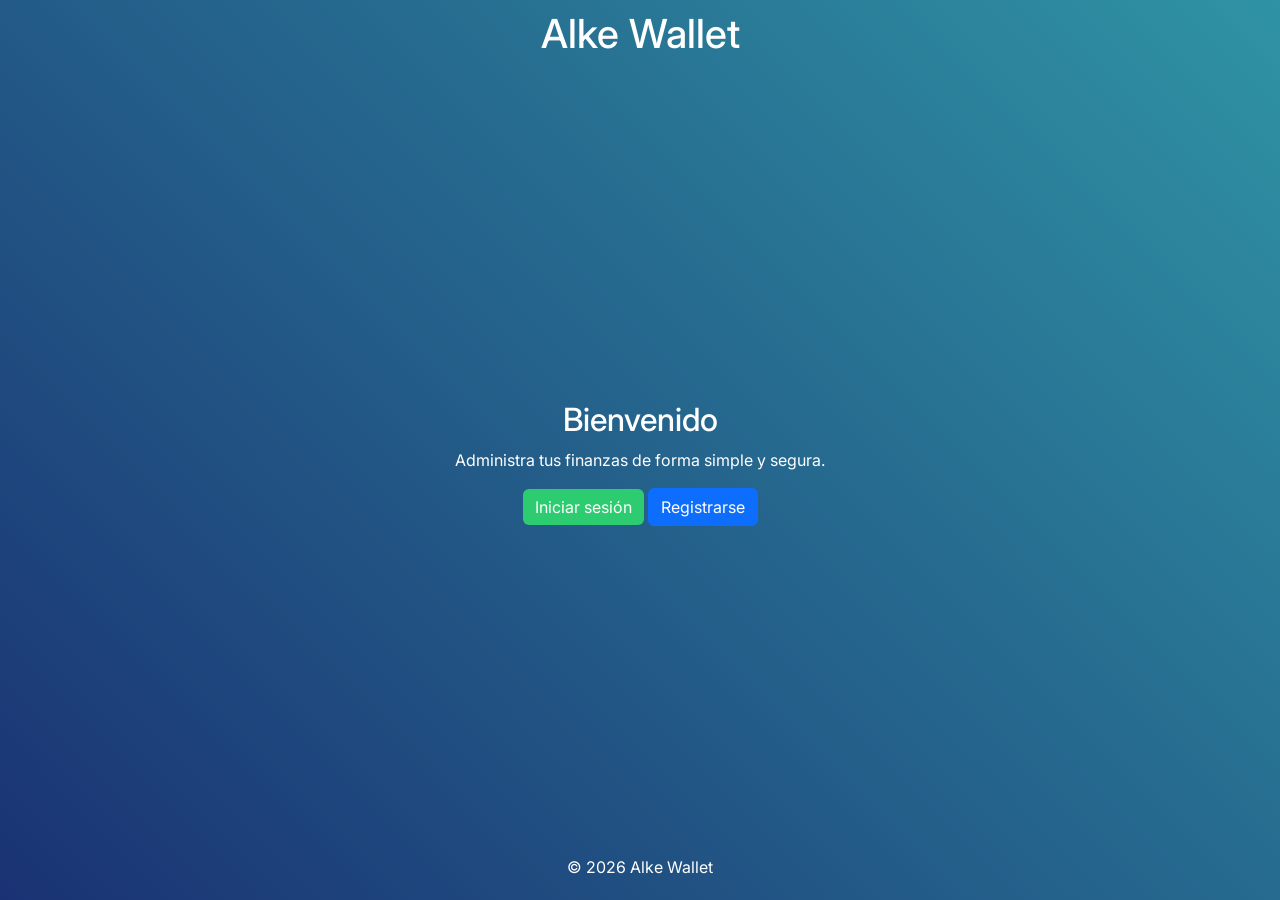
==== index.html @ bab3b402 "Agrega envio de dinero, contactos sanitizados e historial de transacciones" ====
<!DOCTYPE html>
<html lang="es">
<head>
    <meta charset="UTF-8">
    <meta name="viewport" content="width=device-width, initial-scale=1.0">
    <title>Alke Wallet</title>

    <!-- Bootstrap -->
    <link href="https://cdn.jsdelivr.net/npm/bootstrap@5.3.8/dist/css/bootstrap.min.css" rel="stylesheet">

    <!--Estilos-->
    <link rel="stylesheet" href="assets/css/style.css">
</head>
<body>
    <header>
        <h1 class="text-center">Alke Wallet</h1>
    </header>
    <main>
        <section class="container">
            <div class="row justify-content-center">
                <div class="col-12 col-md-8 col-lg-6 text-center">
                    <h2>Bienvenido</h2>
                    <p>Administra tus finanzas de forma simple y segura.</p>
                    <div>
                        <a href="login.html" class="btn btn-success">Iniciar sesión</a>
                        <a href="register.html" class="btn btn-primary">Registrarse</a>
                    </div>
                </div>
            </div>
        </section>
    </main>
    <footer>
        <p class="text-center">© 2026 Alke Wallet</p>
    </footer>
    
    <!-- jQuery -->
    <script src="https://code.jquery.com/jquery-3.7.1.min.js"></script>

    <!-- Bootstrap -->
    <script src="https://cdn.jsdelivr.net/npm/bootstrap@5.3.8/dist/js/bootstrap.bundle.min.js"></script>
</body>
</html>
---- assets/css/style.css ----
@import url('https://fonts.googleapis.com/css2?family=Inter:ital,opsz,wght@0,14..32,100..900;1,14..32,100..900&display=swap');

*{
    padding: 0;
    margin: 0;
    box-sizing: border-box;
}

body{
    background-image: linear-gradient(45deg ,rgb(26, 50, 115), rgb(47, 147, 164));
    font-family: "Inter", sans-serif;
    color: white;
}

header{
    height: 8vh;
    padding: 10px;
}

main{
    height: 87vh;
    display: flex;
    justify-content: center;
    align-items: center;
}   

#menu{
    flex-direction: column;
}

footer{
    height: 5vh;
}

/* estilos para las tarjetas y contenedores */
.card{
    background-color: rgba(255, 255, 255, 0.12);
    border: 1px solid rgba(255, 255, 255, 0.2);
    border-radius: 10px;
    color: white;
}

.card:hover{
    transform: translateY(-2px);
    transition: 0.3s;
}

.saldo{
    font-size: 2.2rem;
    font-weight: bold;
    color: #5cf5a0;
    display: block;
    margin: 10px 0;
}

.form-control{
    background-color: rgba(255, 255, 255, 0.1);
    border: 1px solid rgba(255, 255, 255, 0.3);
    color: white;
    border-radius: 6px;
}

.form-control::placeholder{
    color: rgba(255, 255, 255, 0.6);
}

.form-control:focus{
    background-color: rgba(255, 255, 255, 0.2);
    color: white;
    box-shadow: none;
    border-color: #5cf5a0;
}

.btn-success{
    background-color: #2ecc71;
    border: none;
}

.btn-success:hover{
    background-color: #27ae60;
}

/* tabla de transacciones */
.table{
    color: white;
}

.table thead th{
    background-color: rgba(255, 255, 255, 0.15);
    border-bottom: 1px solid white;
}

.table-striped > tbody > tr:nth-of-type(odd){
    background-color: rgba(255, 255, 255, 0.05);
    --bs-table-bg-type: transparent;
}

.badge{
    margin-right: 5px;
    margin-bottom: 5px;
    font-weight: normal;
}

a{
    color: #5cf5a0;
    text-decoration: none;
}

@media (max-width: 767px){
    #menu{
        height: 100%;
        padding: 30px 0 50px;
    }
    
    .saldo{
        font-size: 1.8rem;
    }
}
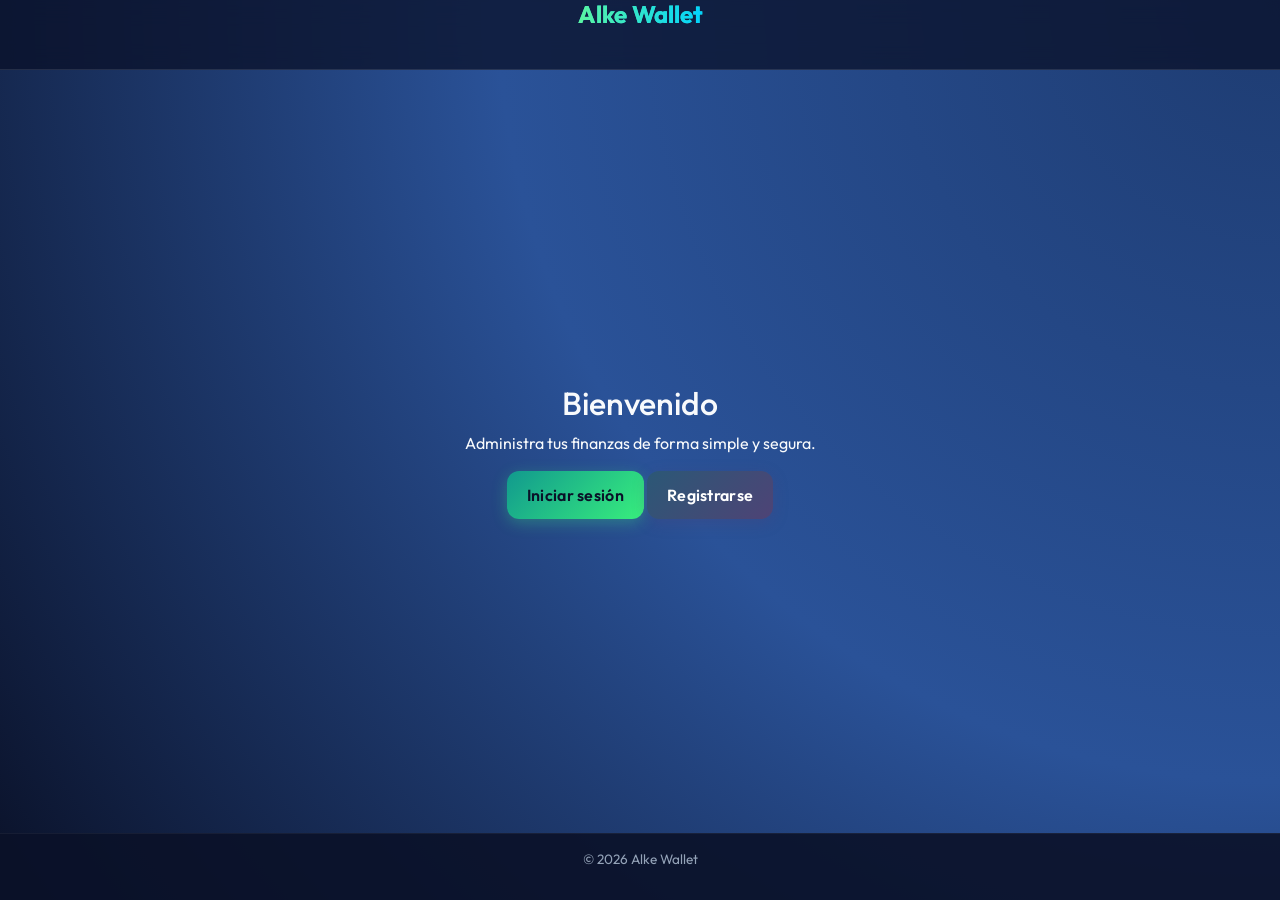
==== commit 4d537e09: "Convierte el logo del encabezado en un enlace cliqueable para facilitar la navegación" ====
--- a/index.html
+++ b/index.html
@@ -13,7 +13,7 @@
 </head>
 <body>
     <header>
-        <h1 class="text-center">Alke Wallet</h1>
+        <h1 class="text-center"><a href="index.html">Alke Wallet</a></h1>
     </header>
     <main>
         <section class="container">
--- a/assets/css/style.css
+++ b/assets/css/style.css
@@ -1,4 +1,4 @@
-@import url('https://fonts.googleapis.com/css2?family=Inter:ital,opsz,wght@0,14..32,100..900;1,14..32,100..900&display=swap');
+@import url('https://fonts.googleapis.com/css2?family=Outfit:wght@300;400;500;600;700&display=swap');
 
 *{
     padding: 0;
@@ -7,112 +7,266 @@
 }
 
 body{
-    background-image: linear-gradient(45deg ,rgb(26, 50, 115), rgb(47, 147, 164));
-    font-family: "Inter", sans-serif;
-    color: white;
-}
-
+    background: radial-gradient(circle at top right, #1e3c72, #2a5298, #0a1128);
+    background-attachment: fixed;
+    font-family: 'Outfit', sans-serif;
+    color: #f8fafc;
+    min-height: 100vh;
+    display: flex;
+    flex-direction: column;
+}
+
+/* Encabezado estilo barra de app móvil/web */
 header{
-    height: 8vh;
-    padding: 10px;
+    background: rgba(10, 17, 40, 0.75);
+    backdrop-filter: blur(12px);
+    border-bottom: 1px solid rgba(255, 255, 255, 0.1);
+    height: 70px;
+    padding: 0 25px;
+    position: sticky;
+    top: 0;
+    z-index: 1000;
+}
+
+header h1, header h1 a{
+    font-size: 1.5rem;
+    font-weight: 700;
+    background: linear-gradient(90deg, #5cf5a0, #00d2ff);
+    -webkit-background-clip: text;
+    -webkit-text-fill-color: transparent;
+    margin: 0;
+    text-decoration: none;
 }
 
 main{
-    height: 87vh;
+    flex: 1;
     display: flex;
     justify-content: center;
     align-items: center;
+    padding: 40px 15px;
 }   
 
 #menu{
     flex-direction: column;
+    justify-content: flex-start;
 }
 
 footer{
-    height: 5vh;
-}
-
-/* estilos para las tarjetas y contenedores */
+    background: rgba(10, 17, 40, 0.9);
+    border-top: 1px solid rgba(255, 255, 255, 0.05);
+    padding: 15px 0;
+    font-size: 0.85rem;
+    color: #94a3b8;
+}
+
+/* Tarjetas y contenedores */
 .card{
-    background-color: rgba(255, 255, 255, 0.12);
-    border: 1px solid rgba(255, 255, 255, 0.2);
-    border-radius: 10px;
-    color: white;
+    background: rgba(255, 255, 255, 0.07);
+    backdrop-filter: blur(16px);
+    -webkit-backdrop-filter: blur(16px);
+    border: 1px solid rgba(255, 255, 255, 0.15);
+    border-radius: 20px;
+    color: white;
+    box-shadow: 0 15px 35px rgba(0, 0, 0, 0.25);
+    overflow: hidden;
+    transition: all 0.3s cubic-bezier(0.4, 0, 0.2, 1);
 }
 
 .card:hover{
-    transform: translateY(-2px);
-    transition: 0.3s;
+    transform: translateY(-5px);
+    border-color: rgba(92, 245, 160, 0.4);
+    box-shadow: 0 20px 40px rgba(0, 0, 0, 0.4);
+}
+
+/* Tarjeta virtual del saldo */
+.tarjeta-virtual{
+    background: linear-gradient(135deg, rgba(255, 255, 255, 0.15), rgba(255, 255, 255, 0.05));
+    border: 1px solid rgba(255, 255, 255, 0.25);
+    border-radius: 24px;
+    padding: 25px;
+    position: relative;
+    overflow: hidden;
+    box-shadow: 0 20px 50px rgba(0, 0, 0, 0.4);
+}
+
+.tarjeta-virtual::before{
+    content: "";
+    position: absolute;
+    top: -50%;
+    right: -50%;
+    width: 200px;
+    height: 200px;
+    background: radial-gradient(circle, rgba(92, 245, 160, 0.2), transparent 70%);
+    border-radius: 50%;
+}
+
+.chip-tarjeta{
+    font-size: 2rem;
+    color: #ffd700;
+    margin-bottom: 15px;
+    text-shadow: 0 2px 5px rgba(0,0,0,0.5);
 }
 
 .saldo{
-    font-size: 2.2rem;
-    font-weight: bold;
+    font-size: 2.8rem;
+    font-weight: 700;
     color: #5cf5a0;
+    text-shadow: 0 2px 10px rgba(92, 245, 160, 0.3);
     display: block;
     margin: 10px 0;
+    letter-spacing: -1px;
+}
+
+/* Iconos de acciones */
+.icono-accion{
+    width: 65px;
+    height: 65px;
+    border-radius: 50%;
+    display: flex;
+    align-items: center;
+    justify-content: center;
+    margin: 0 auto 15px;
+    font-size: 1.6rem;
+    box-shadow: 0 8px 20px rgba(0,0,0,0.3);
+    transition: transform 0.3s ease;
+}
+
+.card:hover .icono-accion{
+    transform: scale(1.1) rotate(5deg);
+}
+
+/* Formularios */
+.form-label{
+    font-weight: 500;
+    color: #e2e8f0;
+    font-size: 0.95rem;
 }
 
 .form-control{
+    background-color: rgba(0, 0, 0, 0.25);
+    border: 1px solid rgba(255, 255, 255, 0.2);
+    color: white;
+    border-radius: 12px;
+    padding: 12px 16px;
+    font-size: 1rem;
+}
+
+.form-control::placeholder{
+    color: rgba(255, 255, 255, 0.4);
+}
+
+.form-control:focus{
+    background-color: rgba(0, 0, 0, 0.4);
+    color: white;
+    box-shadow: 0 0 0 4px rgba(92, 245, 160, 0.2);
+    border-color: #5cf5a0;
+}
+
+/* Botones */
+.btn{
+    border-radius: 12px;
+    padding: 12px 20px;
+    font-weight: 600;
+    letter-spacing: 0.3px;
+    transition: all 0.3s ease;
+}
+
+.btn-success{
+    background: linear-gradient(135deg, #11998e, #38ef7d);
+    border: none;
+    color: #0a1128;
+    box-shadow: 0 4px 15px rgba(56, 239, 125, 0.3);
+}
+
+.btn-success:hover{
+    background: linear-gradient(135deg, #0e8077, #2dd86b);
+    color: #0a1128;
+    transform: translateY(-2px);
+    box-shadow: 0 6px 20px rgba(56, 239, 125, 0.4);
+}
+
+.btn-primary{
+    background: linear-gradient(135deg, #2b5876, #4e4376);
+    border: none;
+    box-shadow: 0 4px 15px rgba(78, 67, 118, 0.3);
+}
+
+.btn-primary:hover{
+    transform: translateY(-2px);
+    box-shadow: 0 6px 20px rgba(78, 67, 118, 0.5);
+}
+
+.btn-danger{
+    background: linear-gradient(135deg, #eb3349, #f45c43);
+    border: none;
+}
+
+/* Tabla de movimientos */
+.table{
+    color: white;
+    margin-bottom: 0;
+}
+
+.table thead th{
     background-color: rgba(255, 255, 255, 0.1);
-    border: 1px solid rgba(255, 255, 255, 0.3);
-    color: white;
-    border-radius: 6px;
-}
-
-.form-control::placeholder{
-    color: rgba(255, 255, 255, 0.6);
-}
-
-.form-control:focus{
-    background-color: rgba(255, 255, 255, 0.2);
-    color: white;
-    box-shadow: none;
-    border-color: #5cf5a0;
-}
-
-.btn-success{
-    background-color: #2ecc71;
-    border: none;
-}
-
-.btn-success:hover{
-    background-color: #27ae60;
-}
-
-/* tabla de transacciones */
-.table{
-    color: white;
-}
-
-.table thead th{
-    background-color: rgba(255, 255, 255, 0.15);
-    border-bottom: 1px solid white;
-}
-
-.table-striped > tbody > tr:nth-of-type(odd){
-    background-color: rgba(255, 255, 255, 0.05);
-    --bs-table-bg-type: transparent;
+    border-bottom: 2px solid rgba(255, 255, 255, 0.2);
+    font-weight: 600;
+    text-transform: uppercase;
+    font-size: 0.85rem;
+    letter-spacing: 0.5px;
+    padding: 15px;
+}
+
+.table tbody td{
+    padding: 15px;
+    border-bottom: 1px solid rgba(255, 255, 255, 0.05);
+    vertical-align: middle;
+}
+
+.table-hover tbody tr:hover{
+    background-color: rgba(255, 255, 255, 0.08);
 }
 
 .badge{
-    margin-right: 5px;
-    margin-bottom: 5px;
-    font-weight: normal;
+    border-radius: 8px;
+    padding: 8px 12px;
+    font-weight: 500;
+    box-shadow: 0 2px 5px rgba(0,0,0,0.2);
 }
 
 a{
     color: #5cf5a0;
     text-decoration: none;
-}
+    font-weight: 500;
+    transition: color 0.2s;
+}
+
+a:hover{
+    color: #38ef7d;
+}
+
+/* Alertas */
+.alert{
+    border-radius: 14px;
+    backdrop-filter: blur(10px);
+}
+
+.bg-icono-deposito { background: linear-gradient(135deg, #11998e, #38ef7d); color: #0a1128; }
+.bg-icono-envio { background: linear-gradient(135deg, #3a7bd5, #3a6073); color: white; }
+.bg-icono-movimientos { background: linear-gradient(135deg, #8e2de2, #4a00e0); color: white; }
+.btn-movimientos { background: rgba(255,255,255,0.15); color: white; }
+.btn-movimientos:hover { background: rgba(255,255,255,0.25); color: white; }
 
 @media (max-width: 767px){
-    #menu{
-        height: 100%;
-        padding: 30px 0 50px;
+    header{
+        padding: 0 15px;
     }
     
     .saldo{
-        font-size: 1.8rem;
+        font-size: 2.2rem;
+    }
+    
+    .tarjeta-virtual{
+        padding: 20px;
     }
 }
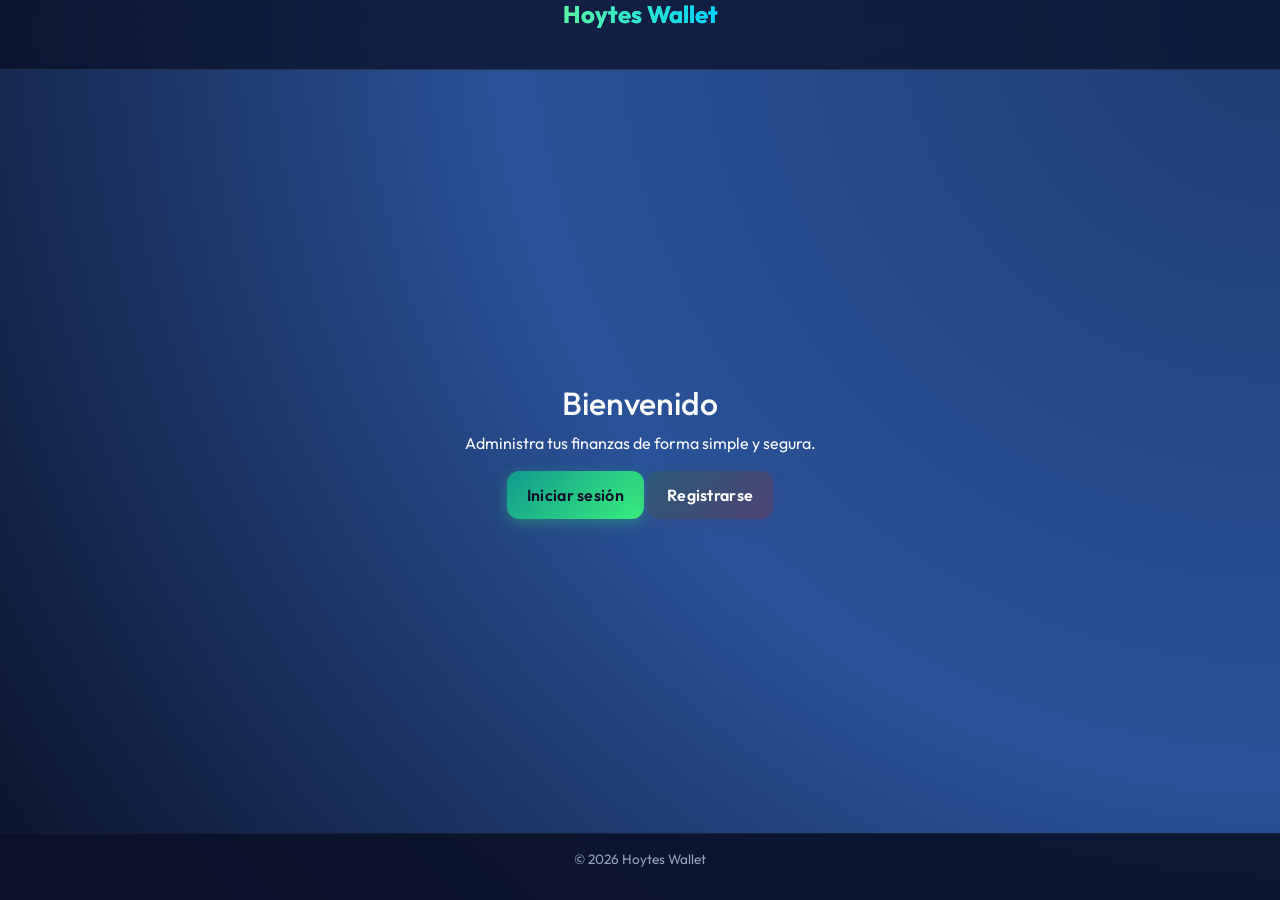
==== commit 75f08ce3: "Personaliza el nombre de la institución financiera a Hoytes Wallet en todo el proyecto" ====
--- a/index.html
+++ b/index.html
@@ -3,7 +3,7 @@
 <head>
     <meta charset="UTF-8">
     <meta name="viewport" content="width=device-width, initial-scale=1.0">
-    <title>Alke Wallet</title>
+    <title>Hoytes Wallet</title>
 
     <!-- Bootstrap -->
     <link href="https://cdn.jsdelivr.net/npm/bootstrap@5.3.8/dist/css/bootstrap.min.css" rel="stylesheet">
@@ -13,7 +13,7 @@
 </head>
 <body>
     <header>
-        <h1 class="text-center"><a href="index.html">Alke Wallet</a></h1>
+        <h1 class="text-center"><a href="index.html">Hoytes Wallet</a></h1>
     </header>
     <main>
         <section class="container">
@@ -30,7 +30,7 @@
         </section>
     </main>
     <footer>
-        <p class="text-center">© 2026 Alke Wallet</p>
+        <p class="text-center">© 2026 Hoytes Wallet</p>
     </footer>
     
     <!-- jQuery -->
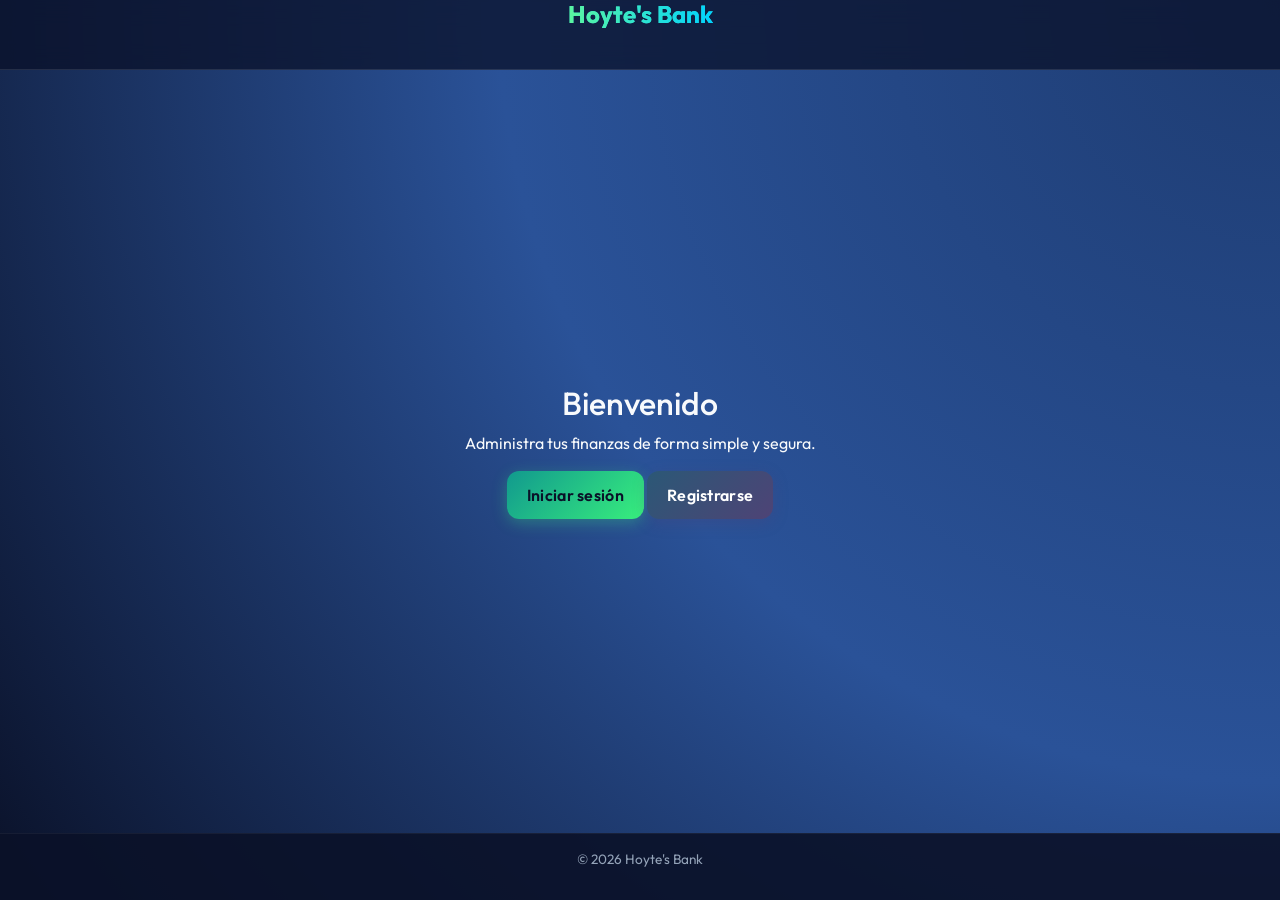
==== commit d73505bb: "Actualiza nombre a Hoyte's Bank y configura moneda en Libras Esterlinas (GBP)" ====
--- a/index.html
+++ b/index.html
@@ -3,7 +3,7 @@
 <head>
     <meta charset="UTF-8">
     <meta name="viewport" content="width=device-width, initial-scale=1.0">
-    <title>Hoytes Wallet</title>
+    <title>Hoyte's Bank</title>
 
     <!-- Bootstrap -->
     <link href="https://cdn.jsdelivr.net/npm/bootstrap@5.3.8/dist/css/bootstrap.min.css" rel="stylesheet">
@@ -13,7 +13,7 @@
 </head>
 <body>
     <header>
-        <h1 class="text-center"><a href="index.html">Hoytes Wallet</a></h1>
+        <h1 class="text-center"><a href="index.html">Hoyte's Bank</a></h1>
     </header>
     <main>
         <section class="container">
@@ -30,7 +30,7 @@
         </section>
     </main>
     <footer>
-        <p class="text-center">© 2026 Hoytes Wallet</p>
+        <p class="text-center">© 2026 Hoyte's Bank</p>
     </footer>
     
     <!-- jQuery -->
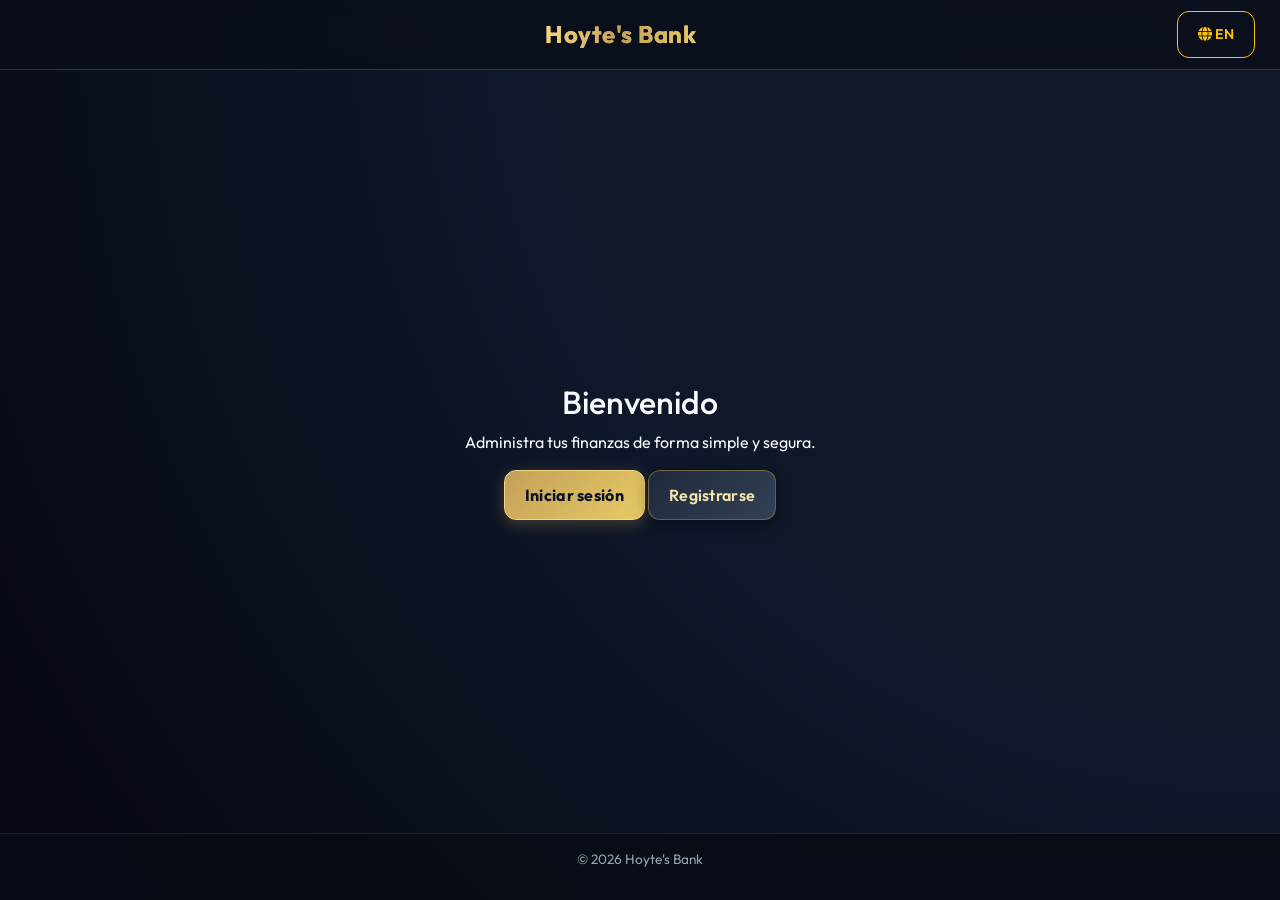
==== commit 0ea29839: "Agrega campo de correo, toggle de ojo en contraseñas y sistema de traducción ES/EN en todas las vist" ====
--- a/index.html
+++ b/index.html
@@ -8,29 +8,36 @@
     <!-- Bootstrap -->
     <link href="https://cdn.jsdelivr.net/npm/bootstrap@5.3.8/dist/css/bootstrap.min.css" rel="stylesheet">
 
+    <!--Fontawesome-->
+    <link rel="stylesheet" href="https://cdnjs.cloudflare.com/ajax/libs/font-awesome/6.5.1/css/all.min.css">
+
     <!--Estilos-->
     <link rel="stylesheet" href="assets/css/style.css">
 </head>
 <body>
-    <header>
+    <header class="d-flex justify-content-between align-items-center">
+        <div style="width:40px"></div>
         <h1 class="text-center"><a href="index.html">Hoyte's Bank</a></h1>
+        <button id="btn-lang" class="btn btn-sm btn-outline-warning" onclick="setIdioma(getIdioma() === 'es' ? 'en' : 'es')">
+            <i class="fa-solid fa-globe"></i> <span id="lang-label">EN</span>
+        </button>
     </header>
     <main>
         <section class="container">
             <div class="row justify-content-center">
                 <div class="col-12 col-md-8 col-lg-6 text-center">
-                    <h2>Bienvenido</h2>
-                    <p>Administra tus finanzas de forma simple y segura.</p>
+                    <h2 data-lang="bienvenido">Bienvenido</h2>
+                    <p data-lang="descripcion">Administra tus finanzas de forma simple y segura.</p>
                     <div>
-                        <a href="login.html" class="btn btn-success">Iniciar sesión</a>
-                        <a href="register.html" class="btn btn-primary">Registrarse</a>
+                        <a href="login.html" class="btn btn-success" data-lang="iniciarSesion">Iniciar sesión</a>
+                        <a href="register.html" class="btn btn-primary" data-lang="registrarse">Registrarse</a>
                     </div>
                 </div>
             </div>
         </section>
     </main>
     <footer>
-        <p class="text-center">© 2026 Hoyte's Bank</p>
+        <p class="text-center" data-lang="footer">© 2026 Hoyte's Bank</p>
     </footer>
     
     <!-- jQuery -->
@@ -38,5 +45,13 @@
 
     <!-- Bootstrap -->
     <script src="https://cdn.jsdelivr.net/npm/bootstrap@5.3.8/dist/js/bootstrap.bundle.min.js"></script>
+
+    <script src="assets/js/lang.js"></script>
+    <script>
+        document.querySelectorAll("[data-lang]").forEach(function(el){
+            el.textContent = t(el.getAttribute("data-lang"));
+        });
+        document.getElementById("lang-label").textContent = getIdioma() === "es" ? "EN" : "ES";
+    </script>
 </body>
 </html>
--- a/assets/css/style.css
+++ b/assets/css/style.css
@@ -7,7 +7,7 @@
 }
 
 body{
-    background: radial-gradient(circle at top right, #1e3c72, #2a5298, #0a1128);
+    background: radial-gradient(circle at top right, #111827, #0f172a, #05070f);
     background-attachment: fixed;
     font-family: 'Outfit', sans-serif;
     color: #f8fafc;
@@ -18,9 +18,9 @@
 
 /* Encabezado estilo barra de app móvil/web */
 header{
-    background: rgba(10, 17, 40, 0.75);
+    background: rgba(10, 15, 26, 0.85);
     backdrop-filter: blur(12px);
-    border-bottom: 1px solid rgba(255, 255, 255, 0.1);
+    border-bottom: 1px solid rgba(212, 175, 55, 0.25);
     height: 70px;
     padding: 0 25px;
     position: sticky;
@@ -31,11 +31,12 @@
 header h1, header h1 a{
     font-size: 1.5rem;
     font-weight: 700;
-    background: linear-gradient(90deg, #5cf5a0, #00d2ff);
+    background: linear-gradient(90deg, #f5d77f, #c5a059, #e6ca65);
     -webkit-background-clip: text;
     -webkit-text-fill-color: transparent;
     margin: 0;
     text-decoration: none;
+    letter-spacing: 0.5px;
 }
 
 main{
@@ -52,8 +53,8 @@
 }
 
 footer{
-    background: rgba(10, 17, 40, 0.9);
-    border-top: 1px solid rgba(255, 255, 255, 0.05);
+    background: rgba(8, 12, 20, 0.95);
+    border-top: 1px solid rgba(212, 175, 55, 0.15);
     padding: 15px 0;
     font-size: 0.85rem;
     color: #94a3b8;
@@ -61,32 +62,32 @@
 
 /* Tarjetas y contenedores */
 .card{
-    background: rgba(255, 255, 255, 0.07);
+    background: rgba(20, 28, 44, 0.65);
     backdrop-filter: blur(16px);
     -webkit-backdrop-filter: blur(16px);
-    border: 1px solid rgba(255, 255, 255, 0.15);
+    border: 1px solid rgba(212, 175, 55, 0.2);
     border-radius: 20px;
     color: white;
-    box-shadow: 0 15px 35px rgba(0, 0, 0, 0.25);
+    box-shadow: 0 15px 35px rgba(0, 0, 0, 0.4);
     overflow: hidden;
     transition: all 0.3s cubic-bezier(0.4, 0, 0.2, 1);
 }
 
 .card:hover{
     transform: translateY(-5px);
-    border-color: rgba(92, 245, 160, 0.4);
-    box-shadow: 0 20px 40px rgba(0, 0, 0, 0.4);
-}
-
-/* Tarjeta virtual del saldo */
+    border-color: rgba(212, 175, 55, 0.6);
+    box-shadow: 0 20px 40px rgba(0, 0, 0, 0.6), 0 0 15px rgba(212, 175, 55, 0.15);
+}
+
+/* Tarjeta virtual del saldo (Estilo Aristocrático / Royal Bank) */
 .tarjeta-virtual{
-    background: linear-gradient(135deg, rgba(255, 255, 255, 0.15), rgba(255, 255, 255, 0.05));
-    border: 1px solid rgba(255, 255, 255, 0.25);
+    background: linear-gradient(135deg, rgba(25, 35, 55, 0.9), rgba(10, 15, 26, 0.95));
+    border: 1px solid rgba(212, 175, 55, 0.5);
     border-radius: 24px;
     padding: 25px;
     position: relative;
     overflow: hidden;
-    box-shadow: 0 20px 50px rgba(0, 0, 0, 0.4);
+    box-shadow: 0 20px 50px rgba(0, 0, 0, 0.6), 0 0 20px rgba(212, 175, 55, 0.15);
 }
 
 .tarjeta-virtual::before{
@@ -96,22 +97,28 @@
     right: -50%;
     width: 200px;
     height: 200px;
-    background: radial-gradient(circle, rgba(92, 245, 160, 0.2), transparent 70%);
+    background: radial-gradient(circle, rgba(212, 175, 55, 0.18), transparent 70%);
     border-radius: 50%;
+}
+
+.tarjeta-virtual .badge {
+    background: linear-gradient(135deg, #d4af37, #f3e5ab) !important;
+    color: #0d1b2a !important;
+    border: 1px solid #997a15;
 }
 
 .chip-tarjeta{
     font-size: 2rem;
-    color: #ffd700;
+    color: #f3e5ab;
     margin-bottom: 15px;
-    text-shadow: 0 2px 5px rgba(0,0,0,0.5);
+    text-shadow: 0 2px 8px rgba(212, 175, 55, 0.5);
 }
 
 .saldo{
     font-size: 2.8rem;
     font-weight: 700;
-    color: #5cf5a0;
-    text-shadow: 0 2px 10px rgba(92, 245, 160, 0.3);
+    color: #f3e5ab;
+    text-shadow: 0 2px 15px rgba(212, 175, 55, 0.4);
     display: block;
     margin: 10px 0;
     letter-spacing: -1px;
@@ -127,7 +134,7 @@
     justify-content: center;
     margin: 0 auto 15px;
     font-size: 1.6rem;
-    box-shadow: 0 8px 20px rgba(0,0,0,0.3);
+    box-shadow: 0 8px 20px rgba(0,0,0,0.4);
     transition: transform 0.3s ease;
 }
 
@@ -143,8 +150,8 @@
 }
 
 .form-control{
-    background-color: rgba(0, 0, 0, 0.25);
-    border: 1px solid rgba(255, 255, 255, 0.2);
+    background-color: rgba(0, 0, 0, 0.35);
+    border: 1px solid rgba(212, 175, 55, 0.3);
     color: white;
     border-radius: 12px;
     padding: 12px 16px;
@@ -155,11 +162,26 @@
     color: rgba(255, 255, 255, 0.4);
 }
 
+/* boton ojo de contraseña */
+.btn-toggle-pass{
+    background: rgba(212, 175, 55, 0.15);
+    border: 1px solid rgba(212, 175, 55, 0.3);
+    color: #f3e5ab;
+    border-radius: 0 12px 12px 0 !important;
+    transition: all 0.2s ease;
+}
+
+.btn-toggle-pass:hover{
+    background: rgba(212, 175, 55, 0.3);
+    color: #fff;
+    border-color: #d4af37;
+}
+
 .form-control:focus{
-    background-color: rgba(0, 0, 0, 0.4);
-    color: white;
-    box-shadow: 0 0 0 4px rgba(92, 245, 160, 0.2);
-    border-color: #5cf5a0;
+    background-color: rgba(0, 0, 0, 0.5);
+    color: white;
+    box-shadow: 0 0 0 4px rgba(212, 175, 55, 0.2);
+    border-color: #d4af37;
 }
 
 /* Botones */
@@ -172,33 +194,37 @@
 }
 
 .btn-success{
-    background: linear-gradient(135deg, #11998e, #38ef7d);
-    border: none;
+    background: linear-gradient(135deg, #c5a059, #e6ca65);
+    border: 1px solid #f5d77f;
     color: #0a1128;
-    box-shadow: 0 4px 15px rgba(56, 239, 125, 0.3);
+    font-weight: 700;
+    box-shadow: 0 4px 15px rgba(197, 160, 89, 0.3);
 }
 
 .btn-success:hover{
-    background: linear-gradient(135deg, #0e8077, #2dd86b);
+    background: linear-gradient(135deg, #b08d46, #d4af37);
     color: #0a1128;
     transform: translateY(-2px);
-    box-shadow: 0 6px 20px rgba(56, 239, 125, 0.4);
+    box-shadow: 0 6px 20px rgba(212, 175, 55, 0.5);
 }
 
 .btn-primary{
-    background: linear-gradient(135deg, #2b5876, #4e4376);
-    border: none;
-    box-shadow: 0 4px 15px rgba(78, 67, 118, 0.3);
+    background: linear-gradient(135deg, #1e293b, #334155);
+    border: 1px solid rgba(212, 175, 55, 0.4);
+    color: #f3e5ab;
+    box-shadow: 0 4px 15px rgba(0, 0, 0, 0.4);
 }
 
 .btn-primary:hover{
+    background: linear-gradient(135deg, #334155, #475569);
+    border-color: #d4af37;
+    color: #ffffff;
     transform: translateY(-2px);
-    box-shadow: 0 6px 20px rgba(78, 67, 118, 0.5);
 }
 
 .btn-danger{
-    background: linear-gradient(135deg, #eb3349, #f45c43);
-    border: none;
+    background: linear-gradient(135deg, #881337, #be123c);
+    border: 1px solid rgba(255, 255, 255, 0.2);
 }
 
 /* Tabla de movimientos */
@@ -208,9 +234,10 @@
 }
 
 .table thead th{
-    background-color: rgba(255, 255, 255, 0.1);
-    border-bottom: 2px solid rgba(255, 255, 255, 0.2);
+    background-color: rgba(212, 175, 55, 0.15);
+    border-bottom: 2px solid rgba(212, 175, 55, 0.4);
     font-weight: 600;
+    color: #f3e5ab;
     text-transform: uppercase;
     font-size: 0.85rem;
     letter-spacing: 0.5px;
@@ -224,7 +251,7 @@
 }
 
 .table-hover tbody tr:hover{
-    background-color: rgba(255, 255, 255, 0.08);
+    background-color: rgba(212, 175, 55, 0.08);
 }
 
 .badge{
@@ -235,14 +262,14 @@
 }
 
 a{
-    color: #5cf5a0;
+    color: #e6ca65;
     text-decoration: none;
     font-weight: 500;
     transition: color 0.2s;
 }
 
 a:hover{
-    color: #38ef7d;
+    color: #f5d77f;
 }
 
 /* Alertas */
@@ -251,11 +278,11 @@
     backdrop-filter: blur(10px);
 }
 
-.bg-icono-deposito { background: linear-gradient(135deg, #11998e, #38ef7d); color: #0a1128; }
-.bg-icono-envio { background: linear-gradient(135deg, #3a7bd5, #3a6073); color: white; }
-.bg-icono-movimientos { background: linear-gradient(135deg, #8e2de2, #4a00e0); color: white; }
-.btn-movimientos { background: rgba(255,255,255,0.15); color: white; }
-.btn-movimientos:hover { background: rgba(255,255,255,0.25); color: white; }
+.bg-icono-deposito { background: linear-gradient(135deg, #c5a059, #e6ca65); color: #0a1128; }
+.bg-icono-envio { background: linear-gradient(135deg, #1e3c72, #2a5298); color: white; }
+.bg-icono-movimientos { background: linear-gradient(135deg, #4a154b, #6b216d); color: white; }
+.btn-movimientos { background: rgba(212, 175, 55, 0.15); border: 1px solid rgba(212, 175, 55, 0.3); color: #f3e5ab; }
+.btn-movimientos:hover { background: rgba(212, 175, 55, 0.25); color: white; }
 
 @media (max-width: 767px){
     header{
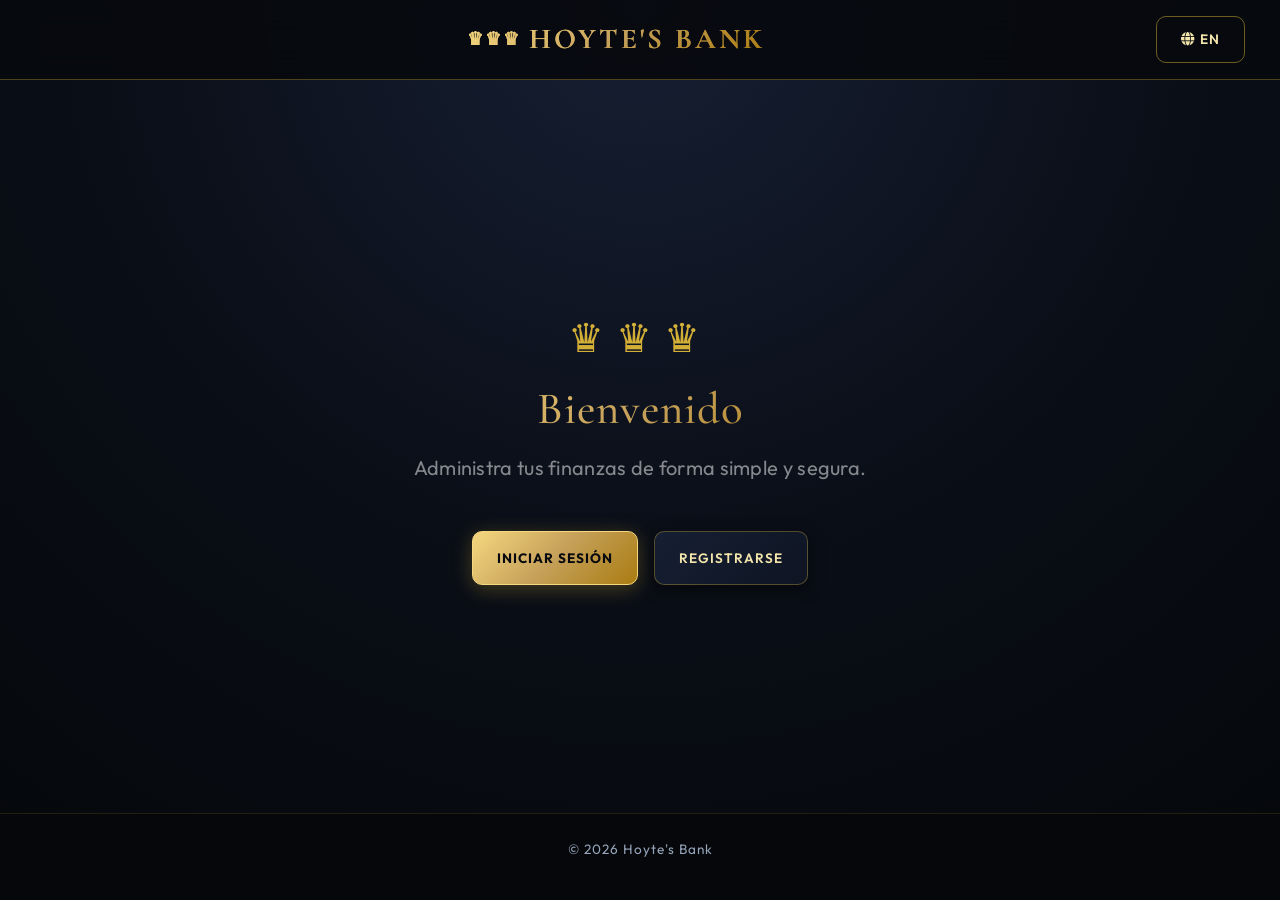
==== commit c5445cb7: "Pulir estilos, sanear README y limpiar archivos del proyecto - Completa el diseno responsive y refin" ====
--- a/index.html
+++ b/index.html
@@ -17,7 +17,12 @@
 <body>
     <header class="d-flex justify-content-between align-items-center">
         <div style="width:40px"></div>
-        <h1 class="text-center"><a href="index.html">Hoyte's Bank</a></h1>
+        <h1 class="text-center">
+            <a href="index.html" class="d-flex align-items-center justify-content-center gap-2">
+                <span class="three-crowns" title="Hoyte's Bank Private Banking">♛♛♛</span>
+                <span>Hoyte's Bank</span>
+            </a>
+        </h1>
         <button id="btn-lang" class="btn btn-sm btn-outline-warning" onclick="setIdioma(getIdioma() === 'es' ? 'en' : 'es')">
             <i class="fa-solid fa-globe"></i> <span id="lang-label">EN</span>
         </button>
@@ -26,11 +31,14 @@
         <section class="container">
             <div class="row justify-content-center">
                 <div class="col-12 col-md-8 col-lg-6 text-center">
-                    <h2 data-lang="bienvenido">Bienvenido</h2>
-                    <p data-lang="descripcion">Administra tus finanzas de forma simple y segura.</p>
-                    <div>
-                        <a href="login.html" class="btn btn-success" data-lang="iniciarSesion">Iniciar sesión</a>
-                        <a href="register.html" class="btn btn-primary" data-lang="registrarse">Registrarse</a>
+                    <div class="mb-3">
+                        <span style="font-size: 2.5rem; color: var(--gold-primary); letter-spacing: 12px;">♛♛♛</span>
+                    </div>
+                    <h2 data-lang="bienvenido" class="mb-3" style="font-size: 2.8rem; background: var(--gold-gradient); -webkit-background-clip: text; -webkit-text-fill-color: transparent;">Bienvenido</h2>
+                    <p data-lang="descripcion" class="text-white-50 mb-5 fs-5">Administra tus finanzas de forma simple y segura.</p>
+                    <div class="d-flex justify-content-center gap-3">
+                        <a href="login.html" class="btn btn-success px-4 py-3" data-lang="iniciarSesion">Iniciar sesión</a>
+                        <a href="register.html" class="btn btn-primary px-4 py-3" data-lang="registrarse">Registrarse</a>
                     </div>
                 </div>
             </div>
@@ -48,6 +56,14 @@
 
     <script src="assets/js/lang.js"></script>
     <script>
+        // Ciberseguridad: Si ya hay una sesión activa, redirigir automáticamente al menú privado
+        try {
+            const sesionActiva = JSON.parse(localStorage.getItem("usuarioLogueado"));
+            if(sesionActiva && sesionActiva.usuario){
+                window.location.href = "menu.html";
+            }
+        } catch(e) {}
+
         document.querySelectorAll("[data-lang]").forEach(function(el){
             el.textContent = t(el.getAttribute("data-lang"));
         });
--- a/assets/css/style.css
+++ b/assets/css/style.css
@@ -1,299 +1,381 @@
-@import url('https://fonts.googleapis.com/css2?family=Outfit:wght@300;400;500;600;700&display=swap');
-
-*{
+@import url('https://fonts.googleapis.com/css2?family=Cormorant+Garamond:ital,wght@0,400;0,600;0,700;1,400&family=Outfit:wght@300;400;500;600&display=swap');
+
+:root {
+    --bg-primary: #07090e;
+    --bg-secondary: #0c1017;
+    --bg-card: rgba(15, 20, 30, 0.75);
+    --gold-primary: #d4af37;
+    --gold-light: #f3e5ab;
+    --gold-dark: #997a15;
+    --gold-gradient: linear-gradient(135deg, #f5d77f 0%, #c5a059 50%, #aa7c11 100%);
+    --gold-glow: rgba(212, 175, 55, 0.25);
+    --text-main: #f8fafc;
+    --text-muted: #94a3b8;
+    --border-gold: rgba(212, 175, 55, 0.35);
+}
+
+* {
     padding: 0;
     margin: 0;
     box-sizing: border-box;
 }
 
-body{
-    background: radial-gradient(circle at top right, #111827, #0f172a, #05070f);
+body {
+    background: radial-gradient(circle at 50% 0%, #161f33 0%, #0a0e17 50%, #05070a 100%);
     background-attachment: fixed;
     font-family: 'Outfit', sans-serif;
-    color: #f8fafc;
+    color: var(--text-main);
     min-height: 100vh;
     display: flex;
     flex-direction: column;
-}
-
-/* Encabezado estilo barra de app móvil/web */
-header{
-    background: rgba(10, 15, 26, 0.85);
-    backdrop-filter: blur(12px);
-    border-bottom: 1px solid rgba(212, 175, 55, 0.25);
-    height: 70px;
-    padding: 0 25px;
+    letter-spacing: 0.3px;
+}
+
+/* Tipografía de Lujo (Coutts Style) */
+h1, h2, h3, h4, .brand-font {
+    font-family: 'Cormorant Garamond', serif;
+    letter-spacing: 1px;
+}
+
+/* Encabezado Estilo Private Banking */
+header {
+    background: rgba(7, 9, 14, 0.9);
+    backdrop-filter: blur(16px);
+    -webkit-backdrop-filter: blur(16px);
+    border-bottom: 1px solid var(--border-gold);
+    height: 80px;
+    padding: 0 35px;
     position: sticky;
     top: 0;
     z-index: 1000;
 }
 
-header h1, header h1 a{
-    font-size: 1.5rem;
+header h1, header h1 a {
+    font-size: 1.8rem;
     font-weight: 700;
-    background: linear-gradient(90deg, #f5d77f, #c5a059, #e6ca65);
+    text-transform: uppercase;
+    background: var(--gold-gradient);
     -webkit-background-clip: text;
     -webkit-text-fill-color: transparent;
     margin: 0;
     text-decoration: none;
-    letter-spacing: 0.5px;
-}
-
-main{
+    letter-spacing: 3px;
+    display: flex;
+    align-items: center;
+    gap: 10px;
+}
+
+/* Icono de corona del encabezado */
+.crown-icon {
+    color: var(--gold-primary);
+    filter: drop-shadow(0 2px 4px rgba(0,0,0,0.5));
+}
+
+main {
     flex: 1;
     display: flex;
     justify-content: center;
     align-items: center;
-    padding: 40px 15px;
+    padding: 50px 20px;
 }   
 
-#menu{
+#menu {
     flex-direction: column;
     justify-content: flex-start;
 }
 
-footer{
-    background: rgba(8, 12, 20, 0.95);
+footer {
+    background: #05070a;
     border-top: 1px solid rgba(212, 175, 55, 0.15);
-    padding: 15px 0;
+    padding: 25px 0;
     font-size: 0.85rem;
-    color: #94a3b8;
-}
-
-/* Tarjetas y contenedores */
-.card{
-    background: rgba(20, 28, 44, 0.65);
-    backdrop-filter: blur(16px);
-    -webkit-backdrop-filter: blur(16px);
-    border: 1px solid rgba(212, 175, 55, 0.2);
+    color: var(--text-muted);
+    letter-spacing: 1px;
+}
+
+/* Tarjetas y Contenedores Royal */
+.card {
+    background: var(--bg-card);
+    backdrop-filter: blur(20px);
+    -webkit-backdrop-filter: blur(20px);
+    border: 1px solid var(--border-gold);
+    border-radius: 16px;
+    color: white;
+    box-shadow: 0 20px 50px rgba(0, 0, 0, 0.6), 0 0 20px rgba(212, 175, 55, 0.05);
+    overflow: hidden;
+    transition: all 0.4s cubic-bezier(0.16, 1, 0.3, 1);
+}
+
+.card:hover {
+    transform: translateY(-6px);
+    border-color: rgba(212, 175, 55, 0.7);
+    box-shadow: 0 25px 60px rgba(0, 0, 0, 0.8), 0 0 25px var(--gold-glow);
+}
+
+/* Tarjeta Virtual Aristocrática (Estilo Coutts Silk/Royal Card) */
+.tarjeta-virtual {
+    background: linear-gradient(135deg, #131a2a 0%, #0a0e17 60%, #05070a 100%);
+    border: 1px solid rgba(212, 175, 55, 0.6);
     border-radius: 20px;
-    color: white;
-    box-shadow: 0 15px 35px rgba(0, 0, 0, 0.4);
-    overflow: hidden;
-    transition: all 0.3s cubic-bezier(0.4, 0, 0.2, 1);
-}
-
-.card:hover{
-    transform: translateY(-5px);
-    border-color: rgba(212, 175, 55, 0.6);
-    box-shadow: 0 20px 40px rgba(0, 0, 0, 0.6), 0 0 15px rgba(212, 175, 55, 0.15);
-}
-
-/* Tarjeta virtual del saldo (Estilo Aristocrático / Royal Bank) */
-.tarjeta-virtual{
-    background: linear-gradient(135deg, rgba(25, 35, 55, 0.9), rgba(10, 15, 26, 0.95));
-    border: 1px solid rgba(212, 175, 55, 0.5);
-    border-radius: 24px;
-    padding: 25px;
+    padding: 32px;
     position: relative;
     overflow: hidden;
-    box-shadow: 0 20px 50px rgba(0, 0, 0, 0.6), 0 0 20px rgba(212, 175, 55, 0.15);
-}
-
-.tarjeta-virtual::before{
+    box-shadow: 0 25px 60px rgba(0, 0, 0, 0.7), inset 0 0 30px rgba(212, 175, 55, 0.08);
+}
+
+.tarjeta-virtual::before {
     content: "";
     position: absolute;
     top: -50%;
-    right: -50%;
-    width: 200px;
-    height: 200px;
-    background: radial-gradient(circle, rgba(212, 175, 55, 0.18), transparent 70%);
+    right: -20%;
+    width: 300px;
+    height: 300px;
+    background: radial-gradient(circle, rgba(212, 175, 55, 0.15), transparent 70%);
     border-radius: 50%;
+    pointer-events: none;
+}
+
+.tarjeta-virtual::after {
+    content: "♛ ♛ ♛";
+    position: absolute;
+    top: 20px;
+    right: 25px;
+    font-size: 1.2rem;
+    color: rgba(212, 175, 55, 0.35);
+    letter-spacing: 6px;
 }
 
 .tarjeta-virtual .badge {
-    background: linear-gradient(135deg, #d4af37, #f3e5ab) !important;
-    color: #0d1b2a !important;
-    border: 1px solid #997a15;
-}
-
-.chip-tarjeta{
-    font-size: 2rem;
-    color: #f3e5ab;
-    margin-bottom: 15px;
-    text-shadow: 0 2px 8px rgba(212, 175, 55, 0.5);
-}
-
-.saldo{
-    font-size: 2.8rem;
+    background: var(--gold-gradient) !important;
+    color: #07090e !important;
+    border: none;
+    font-weight: 600;
+    letter-spacing: 2px;
+    padding: 6px 14px;
+    font-size: 0.75rem;
+}
+
+.chip-tarjeta {
+    font-size: 2.2rem;
+    color: var(--gold-light);
+    margin-bottom: 20px;
+    filter: drop-shadow(0 2px 5px rgba(212, 175, 55, 0.4));
+}
+
+.saldo {
+    font-family: 'Cormorant Garamond', serif;
+    font-size: 3.5rem;
     font-weight: 700;
-    color: #f3e5ab;
-    text-shadow: 0 2px 15px rgba(212, 175, 55, 0.4);
+    background: var(--gold-gradient);
+    -webkit-background-clip: text;
+    -webkit-text-fill-color: transparent;
     display: block;
-    margin: 10px 0;
-    letter-spacing: -1px;
-}
-
-/* Iconos de acciones */
-.icono-accion{
-    width: 65px;
-    height: 65px;
+    margin: 12px 0;
+    letter-spacing: -0.5px;
+}
+
+/* Iconos de Acciones Lujosos */
+.icono-accion {
+    width: 70px;
+    height: 70px;
     border-radius: 50%;
     display: flex;
     align-items: center;
     justify-content: center;
-    margin: 0 auto 15px;
+    margin: 0 auto 18px;
     font-size: 1.6rem;
-    box-shadow: 0 8px 20px rgba(0,0,0,0.4);
-    transition: transform 0.3s ease;
-}
-
-.card:hover .icono-accion{
-    transform: scale(1.1) rotate(5deg);
-}
-
-/* Formularios */
-.form-label{
+    border: 1px solid rgba(212, 175, 55, 0.4);
+    box-shadow: 0 10px 25px rgba(0,0,0,0.5), inset 0 0 15px rgba(212, 175, 55, 0.15);
+    transition: all 0.4s ease;
+}
+
+.card:hover .icono-accion {
+    transform: scale(1.08);
+    border-color: var(--gold-primary);
+    box-shadow: 0 10px 30px var(--gold-glow), inset 0 0 20px rgba(212, 175, 55, 0.3);
+}
+
+/* Formularios Elegantes */
+.form-label {
     font-weight: 500;
-    color: #e2e8f0;
-    font-size: 0.95rem;
-}
-
-.form-control{
-    background-color: rgba(0, 0, 0, 0.35);
+    color: var(--gold-light);
+    font-size: 0.9rem;
+    text-transform: uppercase;
+    letter-spacing: 1px;
+}
+
+.form-control {
+    background-color: rgba(7, 9, 14, 0.6);
     border: 1px solid rgba(212, 175, 55, 0.3);
     color: white;
-    border-radius: 12px;
-    padding: 12px 16px;
+    border-radius: 10px;
+    padding: 14px 18px;
     font-size: 1rem;
-}
-
-.form-control::placeholder{
-    color: rgba(255, 255, 255, 0.4);
-}
-
-/* boton ojo de contraseña */
-.btn-toggle-pass{
-    background: rgba(212, 175, 55, 0.15);
+    transition: all 0.3s ease;
+}
+
+.form-control::placeholder {
+    color: rgba(255, 255, 255, 0.3);
+}
+
+.form-control:focus {
+    background-color: rgba(7, 9, 14, 0.85);
+    color: white;
+    box-shadow: 0 0 0 3px rgba(212, 175, 55, 0.2);
+    border-color: var(--gold-primary);
+}
+
+/* Botón Ojo Contraseña */
+.btn-toggle-pass {
+    background: rgba(212, 175, 55, 0.1);
     border: 1px solid rgba(212, 175, 55, 0.3);
-    color: #f3e5ab;
-    border-radius: 0 12px 12px 0 !important;
+    color: var(--gold-light);
+    border-radius: 0 10px 10px 0 !important;
     transition: all 0.2s ease;
 }
 
-.btn-toggle-pass:hover{
-    background: rgba(212, 175, 55, 0.3);
+.btn-toggle-pass:hover {
+    background: rgba(212, 175, 55, 0.25);
     color: #fff;
-    border-color: #d4af37;
-}
-
-.form-control:focus{
-    background-color: rgba(0, 0, 0, 0.5);
-    color: white;
-    box-shadow: 0 0 0 4px rgba(212, 175, 55, 0.2);
-    border-color: #d4af37;
-}
-
-/* Botones */
-.btn{
-    border-radius: 12px;
-    padding: 12px 20px;
+    border-color: var(--gold-primary);
+}
+
+/* Botones Premium */
+.btn {
+    border-radius: 10px;
+    padding: 12px 24px;
     font-weight: 600;
-    letter-spacing: 0.3px;
-    transition: all 0.3s ease;
-}
-
-.btn-success{
-    background: linear-gradient(135deg, #c5a059, #e6ca65);
+    letter-spacing: 1px;
+    text-transform: uppercase;
+    font-size: 0.85rem;
+    transition: all 0.3s cubic-bezier(0.16, 1, 0.3, 1);
+}
+
+.btn-success {
+    background: var(--gold-gradient);
     border: 1px solid #f5d77f;
-    color: #0a1128;
+    color: #07090e;
     font-weight: 700;
-    box-shadow: 0 4px 15px rgba(197, 160, 89, 0.3);
-}
-
-.btn-success:hover{
-    background: linear-gradient(135deg, #b08d46, #d4af37);
-    color: #0a1128;
+    box-shadow: 0 4px 20px rgba(212, 175, 55, 0.3);
+}
+
+.btn-success:hover {
+    background: linear-gradient(135deg, #e6ca65 0%, #b08d46 100%);
+    color: #07090e;
     transform: translateY(-2px);
-    box-shadow: 0 6px 20px rgba(212, 175, 55, 0.5);
-}
-
-.btn-primary{
-    background: linear-gradient(135deg, #1e293b, #334155);
-    border: 1px solid rgba(212, 175, 55, 0.4);
-    color: #f3e5ab;
-    box-shadow: 0 4px 15px rgba(0, 0, 0, 0.4);
-}
-
-.btn-primary:hover{
-    background: linear-gradient(135deg, #334155, #475569);
-    border-color: #d4af37;
+    box-shadow: 0 8px 25px rgba(212, 175, 55, 0.5);
+}
+
+.btn-primary {
+    background: linear-gradient(135deg, #161f33 0%, #0e1422 100%);
+    border: 1px solid var(--border-gold);
+    color: var(--gold-light);
+    box-shadow: 0 4px 15px rgba(0, 0, 0, 0.5);
+}
+
+.btn-primary:hover {
+    background: linear-gradient(135deg, #1f2c47 0%, #161f33 100%);
+    border-color: var(--gold-primary);
     color: #ffffff;
     transform: translateY(-2px);
 }
 
-.btn-danger{
-    background: linear-gradient(135deg, #881337, #be123c);
-    border: 1px solid rgba(255, 255, 255, 0.2);
-}
-
-/* Tabla de movimientos */
-.table{
+.btn-outline-warning {
+    border-color: rgba(212, 175, 55, 0.5);
+    color: var(--gold-light);
+}
+
+.btn-outline-warning:hover {
+    background: var(--gold-primary);
+    color: #07090e;
+    border-color: var(--gold-primary);
+}
+
+.btn-danger {
+    background: linear-gradient(135deg, #7f1d1d, #450a0a);
+    border: 1px solid rgba(239, 68, 68, 0.3);
+}
+
+/* Tabla de Movimientos Lujosa */
+.table {
     color: white;
     margin-bottom: 0;
 }
 
-.table thead th{
-    background-color: rgba(212, 175, 55, 0.15);
+.table thead th {
+    background-color: rgba(212, 175, 55, 0.1);
     border-bottom: 2px solid rgba(212, 175, 55, 0.4);
+    font-family: 'Cormorant Garamond', serif;
+    font-size: 1.1rem;
     font-weight: 600;
-    color: #f3e5ab;
-    text-transform: uppercase;
-    font-size: 0.85rem;
-    letter-spacing: 0.5px;
-    padding: 15px;
-}
-
-.table tbody td{
-    padding: 15px;
+    color: var(--gold-light);
+    letter-spacing: 1px;
+    padding: 18px;
+}
+
+.table tbody td {
+    padding: 18px;
     border-bottom: 1px solid rgba(255, 255, 255, 0.05);
     vertical-align: middle;
-}
-
-.table-hover tbody tr:hover{
-    background-color: rgba(212, 175, 55, 0.08);
-}
-
-.badge{
-    border-radius: 8px;
-    padding: 8px 12px;
-    font-weight: 500;
-    box-shadow: 0 2px 5px rgba(0,0,0,0.2);
-}
-
-a{
-    color: #e6ca65;
+    font-size: 0.95rem;
+}
+
+.table-hover tbody tr:hover {
+    background-color: rgba(212, 175, 55, 0.06);
+}
+
+/* Enlaces */
+a {
+    color: var(--gold-light);
     text-decoration: none;
-    font-weight: 500;
     transition: color 0.2s;
 }
 
-a:hover{
-    color: #f5d77f;
-}
-
-/* Alertas */
-.alert{
-    border-radius: 14px;
-    backdrop-filter: blur(10px);
-}
-
-.bg-icono-deposito { background: linear-gradient(135deg, #c5a059, #e6ca65); color: #0a1128; }
-.bg-icono-envio { background: linear-gradient(135deg, #1e3c72, #2a5298); color: white; }
-.bg-icono-movimientos { background: linear-gradient(135deg, #4a154b, #6b216d); color: white; }
-.btn-movimientos { background: rgba(212, 175, 55, 0.15); border: 1px solid rgba(212, 175, 55, 0.3); color: #f3e5ab; }
-.btn-movimientos:hover { background: rgba(212, 175, 55, 0.25); color: white; }
-
-@media (max-width: 767px){
-    header{
+a:hover {
+    color: #fff;
+}
+
+/* Alertas Lujosas */
+.alert {
+    border-radius: 12px;
+    backdrop-filter: blur(12px);
+    border: 1px solid var(--border-gold);
+}
+
+.bg-icono-deposito { background: linear-gradient(135deg, #1a2234, #0d121c); color: var(--gold-light); }
+.bg-icono-envio { background: linear-gradient(135deg, #1a2234, #0d121c); color: var(--gold-light); }
+.bg-icono-movimientos { background: linear-gradient(135deg, #1a2234, #0d121c); color: var(--gold-light); }
+
+.btn-movimientos {
+    background: rgba(212, 175, 55, 0.12);
+    border: 1px solid rgba(212, 175, 55, 0.35);
+    color: var(--gold-light);
+}
+
+.btn-movimientos:hover {
+    background: rgba(212, 175, 55, 0.25);
+    color: white;
+}
+
+/* Tres coronas Coutts-style header helper */
+.three-crowns {
+    display: inline-flex;
+    gap: 6px;
+    color: var(--gold-primary);
+    font-size: 1.1rem;
+    letter-spacing: 2px;
+}
+
+@media (max-width: 767px) {
+    header {
         padding: 0 15px;
     }
     
-    .saldo{
-        font-size: 2.2rem;
+    .saldo {
+        font-size: 2.6rem;
     }
     
-    .tarjeta-virtual{
-        padding: 20px;
+    .tarjeta-virtual {
+        padding: 22px;
     }
 }
